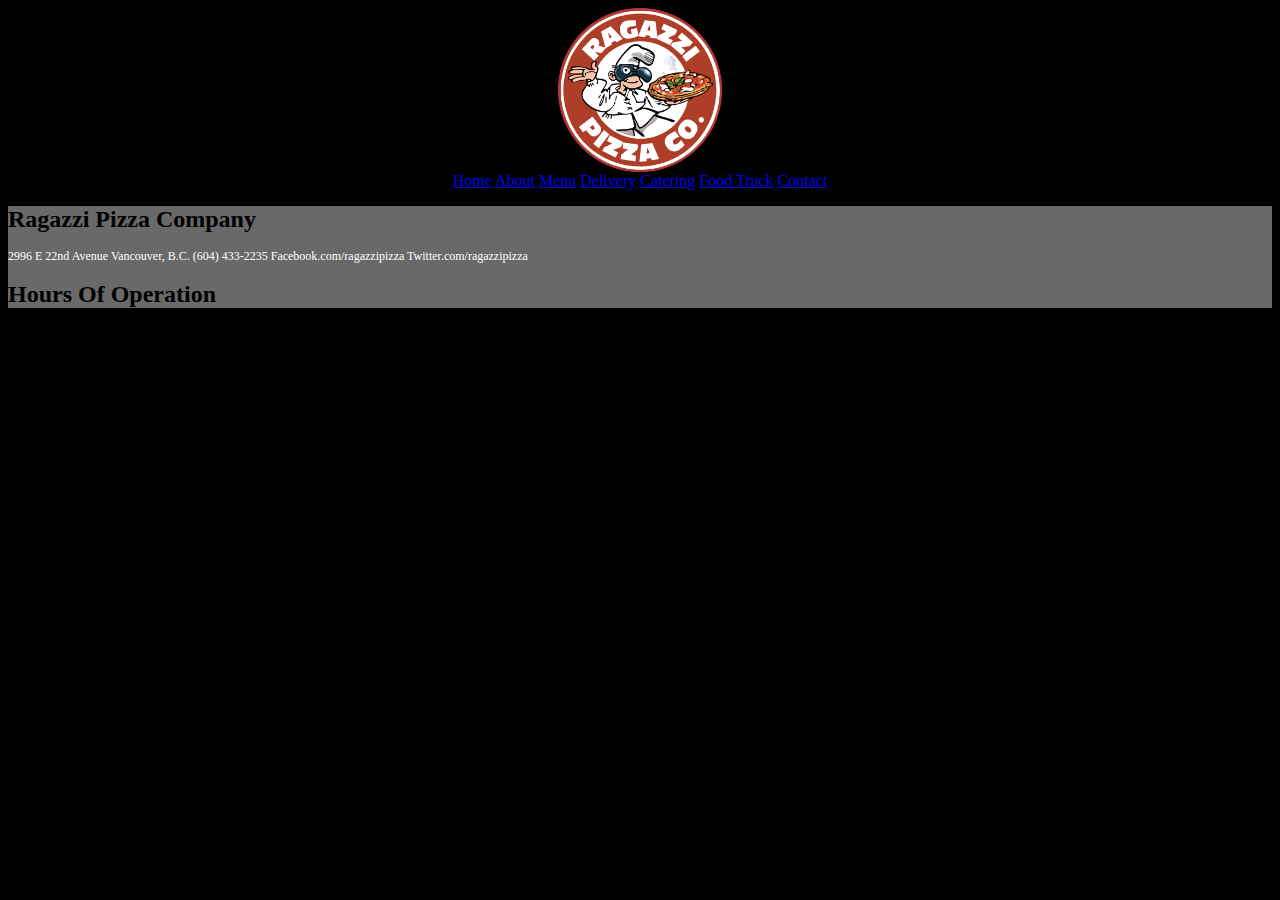
==== Index.html @ 500d11ae "Oct16" ====
<!DOCTYPE html>
<html lang="en">
<head>
    <meta charset="UTF-8">
    <title>Ragazzi Pizza | Italian Pizza in Vancouver</title>
    <link rel="stylesheet" href="Style.css">
</head>
<body>
<a href="Index.html"><img src="Images/ragazzi-pizza-logo-1.png" alt=""></a>
<nav>
    <a href="Index.html">Home</a>
    <a href="About.html">About</a>
    <a href="Menu.html">Menu</a>
    <a href="Delivery.html">Delivery</a>
    <a href="Catering.html">Catering</a>
    <a href="FTruck.html">Food Truck</a>
    <a href="Contact.html">Contact</a>
</nav>
<footer class="">
    <h1>Ragazzi Pizza Company</h1>
    <p>2996 E 22nd Avenue
        Vancouver, B.C.
        (604) 433-2235
        Facebook.com/ragazzipizza
        Twitter.com/ragazzipizza</p>
    <h1>Hours Of Operation</h1>
</footer>
</body>
</html>
---- Style.css ----
body {
    background-color: black;
}
footer {
    background-color: dimgrey;
    font-size:12px;
    font-family: "Inknut Antiqua", serif;
}
article {
    color: white;
}
img {
    width: 13%;
    height: auto;
    display: block;
    margin-left: auto;
    margin-right: auto;
}
nav {
    text-align: center;
}
a {
    text-align: center;
}
p {
    color: white;
}
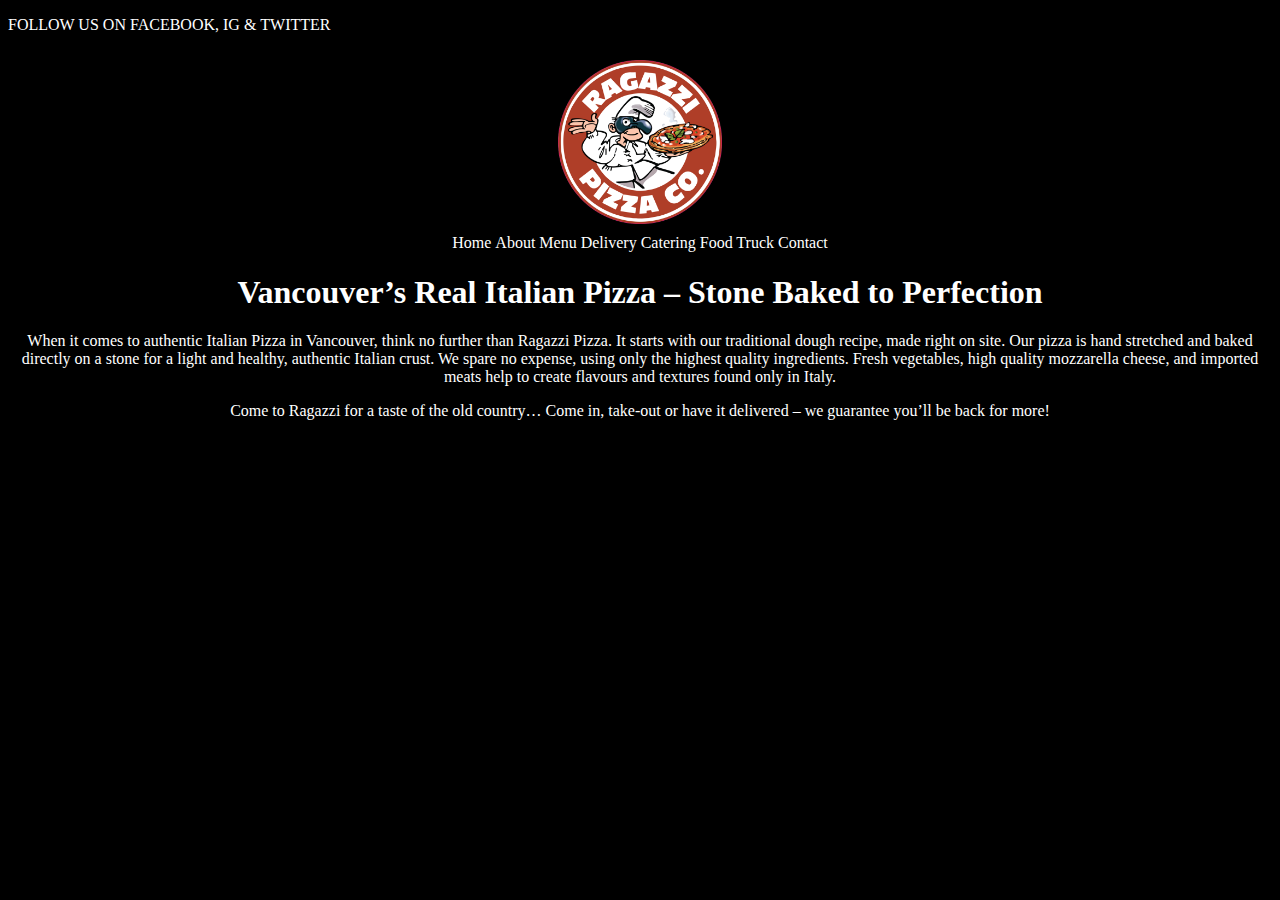
==== commit a2d8e909: "oct22" ====
--- a/Index.html
+++ b/Index.html
@@ -2,28 +2,24 @@
 <html lang="en">
 <head>
     <meta charset="UTF-8">
-    <title>Ragazzi Pizza | Italian Pizza in Vancouver</title>
+    <title>About | Ragazzi Pizza</title>
     <link rel="stylesheet" href="Style.css">
 </head>
 <body>
+<header><p>FOLLOW US ON <a href="https://www.facebook.com/ragazzipizza">FACEBOOK</a>, <a href="https://www.instagram.com/ragazzipizza/">IG</a> &
+    <a href="https://twitter.com/ragazzipizza">TWITTER</a></p></header>
 <a href="Index.html"><img src="Images/ragazzi-pizza-logo-1.png" alt=""></a>
 <nav>
-    <a href="Index.html">Home</a>
-    <a href="About.html">About</a>
+    <a href="#">Home</a>
+    <a href="Index.html">About</a>
     <a href="Menu.html">Menu</a>
-    <a href="Delivery.html">Delivery</a>
-    <a href="Catering.html">Catering</a>
-    <a href="FTruck.html">Food Truck</a>
+    <a href="#">Delivery</a>
+    <a href="#">Catering</a>
+    <a href="#">Food Truck</a>
     <a href="Contact.html">Contact</a>
 </nav>
-<footer class="">
-    <h1>Ragazzi Pizza Company</h1>
-    <p>2996 E 22nd Avenue
-        Vancouver, B.C.
-        (604) 433-2235
-        Facebook.com/ragazzipizza
-        Twitter.com/ragazzipizza</p>
-    <h1>Hours Of Operation</h1>
-</footer>
+<article><h1>Vancouver’s Real Italian Pizza – Stone Baked to Perfection</h1>
+    <p>When it comes to authentic Italian Pizza in Vancouver, think no further than Ragazzi Pizza. It starts with our traditional dough recipe, made right on site. Our pizza is hand stretched and baked directly on a stone for a light and healthy, authentic Italian crust. We spare no expense, using only the highest quality ingredients. Fresh vegetables, high quality mozzarella cheese, and imported meats help to create flavours and textures found only in Italy.</p>
+    <p>Come to Ragazzi for a taste of the old country… Come in, take-out or have it delivered – we guarantee you’ll be back for more!</p></article>
 </body>
 </html>--- a/Style.css
+++ b/Style.css
@@ -1,5 +1,6 @@
 body {
     background-color: black;
+    
 }
 footer {
     background-color: dimgrey;
@@ -8,6 +9,15 @@
 }
 article {
     color: white;
+    float: left;
+    margin-right: auto;
+    text-align: center;
+}
+aside {
+    float: left;
+    margin-right: auto;
+    color: white;
+    text-align: center;
 }
 img {
     width: 13%;
@@ -15,13 +25,34 @@
     display: block;
     margin-left: auto;
     margin-right: auto;
+    padding: 10px;
 }
 nav {
     text-align: center;
 }
 a {
     text-align: center;
+    color: white;
+    font-family: "Berlin Sans FB", serif;
+    text-decoration: none;
 }
 p {
     color: white;
-}+}
+header {
+    color: white;
+    font-family: "Inknut Antiqua", serif;
+
+}
+#wrapper {
+    width: 250px;
+    height: 300px;
+    margin-right: auto;
+}
+#wrapper2 {
+    width: 250px;
+    margin-left: auto;
+}
+h1 {
+    color: white;
+}
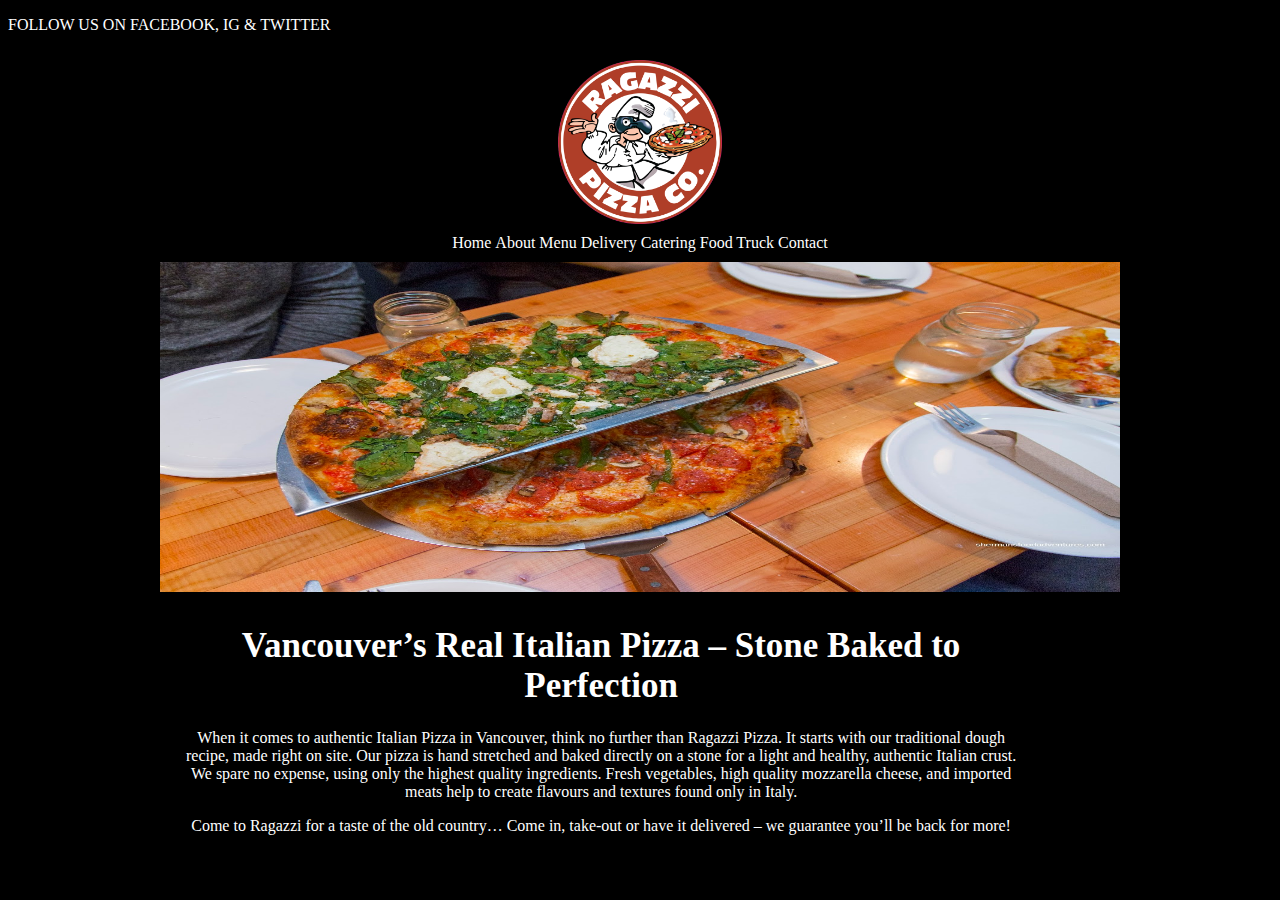
==== commit b67a9efc: "Oct24" ====
--- a/Index.html
+++ b/Index.html
@@ -18,8 +18,10 @@
     <a href="#">Food Truck</a>
     <a href="Contact.html">Contact</a>
 </nav>
+<img src="Images/PIZZA.jpg" alt="Pizza" class="pictures">
+<div id="wrapper4">
 <article><h1>Vancouver’s Real Italian Pizza – Stone Baked to Perfection</h1>
     <p>When it comes to authentic Italian Pizza in Vancouver, think no further than Ragazzi Pizza. It starts with our traditional dough recipe, made right on site. Our pizza is hand stretched and baked directly on a stone for a light and healthy, authentic Italian crust. We spare no expense, using only the highest quality ingredients. Fresh vegetables, high quality mozzarella cheese, and imported meats help to create flavours and textures found only in Italy.</p>
-    <p>Come to Ragazzi for a taste of the old country… Come in, take-out or have it delivered – we guarantee you’ll be back for more!</p></article>
+    <p>Come to Ragazzi for a taste of the old country… Come in, take-out or have it delivered – we guarantee you’ll be back for more!</p></article></div>
 </body>
 </html>--- a/Style.css
+++ b/Style.css
@@ -1,6 +1,6 @@
 body {
     background-color: black;
-    
+
 }
 footer {
     background-color: dimgrey;
@@ -12,6 +12,7 @@
     float: left;
     margin-right: auto;
     text-align: center;
+    padding-left: 175px;
 }
 aside {
     float: left;
@@ -55,4 +56,14 @@
 }
 h1 {
     color: white;
+    font-size: 35px;
 }
+#wrapper4 {
+    width: 80%;
+    height: 100%;
+    text-align: left;
+}
+.pictures {
+    width: 960px;
+    height: 330px;
+}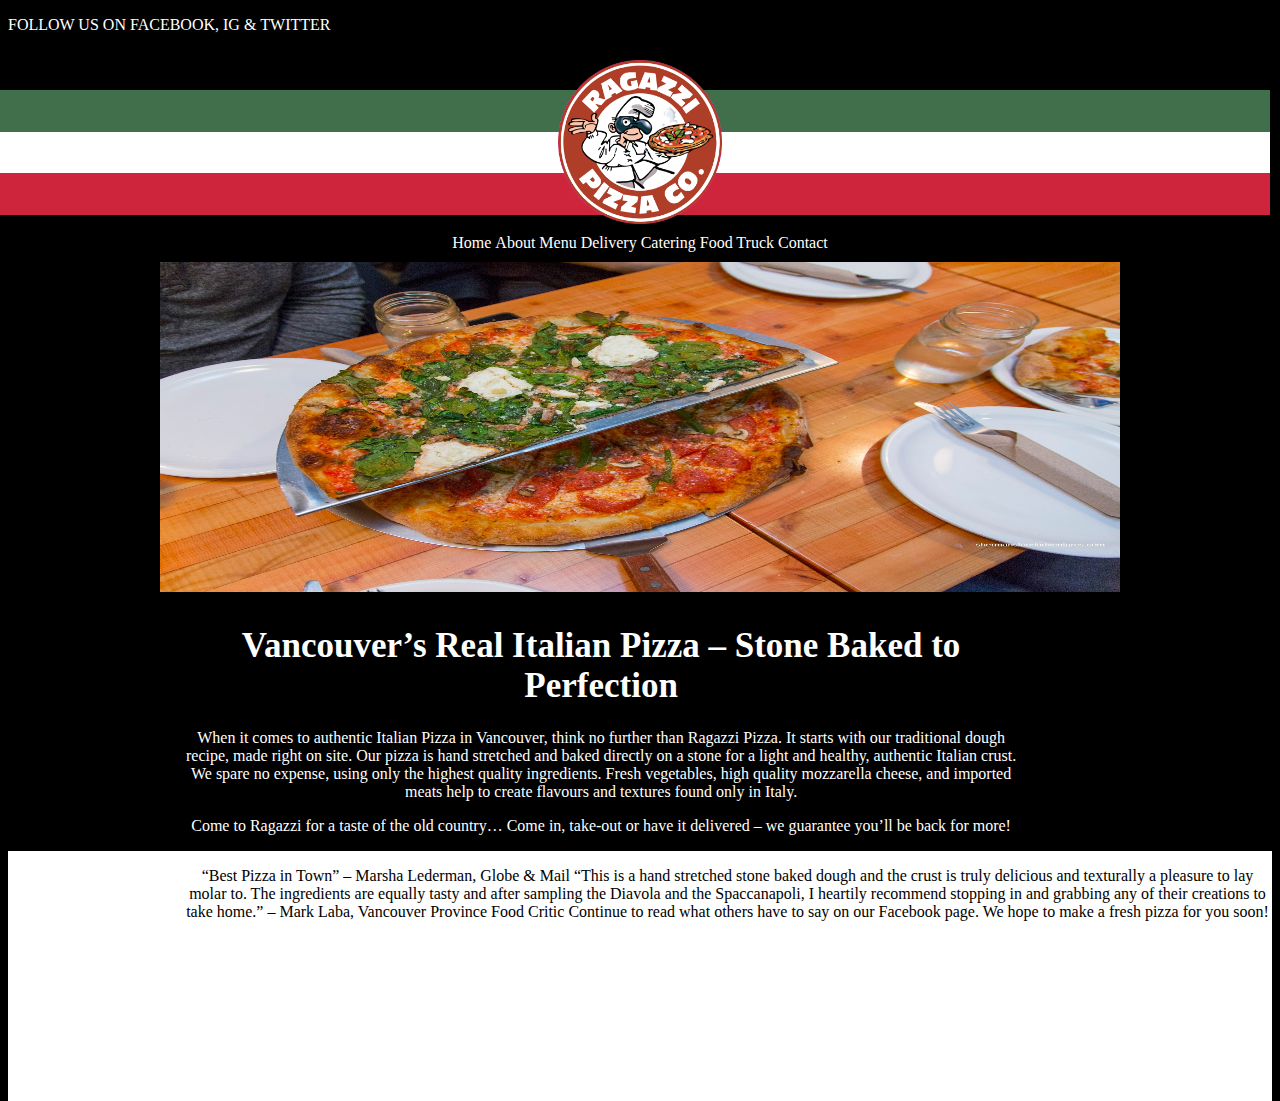
==== commit e4b5188f: "onemore" ====
--- a/Index.html
+++ b/Index.html
@@ -8,7 +8,8 @@
 <body>
 <header><p>FOLLOW US ON <a href="https://www.facebook.com/ragazzipizza">FACEBOOK</a>, <a href="https://www.instagram.com/ragazzipizza/">IG</a> &
     <a href="https://twitter.com/ragazzipizza">TWITTER</a></p></header>
-<a href="Index.html"><img src="Images/ragazzi-pizza-logo-1.png" alt=""></a>
+<img src="Images/flaghun.jpg" class="rotateimg180"/>
+<a href="Index.html"><img src="Images/ragazzi-pizza-logo-1.png" class="pictures2"></a>
 <nav>
     <a href="#">Home</a>
     <a href="Index.html">About</a>
@@ -20,8 +21,20 @@
 </nav>
 <img src="Images/PIZZA.jpg" alt="Pizza" class="pictures">
 <div id="wrapper4">
-<article><h1>Vancouver’s Real Italian Pizza – Stone Baked to Perfection</h1>
+<article>
+    <h1>Vancouver’s Real Italian Pizza – Stone Baked to Perfection</h1>
     <p>When it comes to authentic Italian Pizza in Vancouver, think no further than Ragazzi Pizza. It starts with our traditional dough recipe, made right on site. Our pizza is hand stretched and baked directly on a stone for a light and healthy, authentic Italian crust. We spare no expense, using only the highest quality ingredients. Fresh vegetables, high quality mozzarella cheese, and imported meats help to create flavours and textures found only in Italy.</p>
-    <p>Come to Ragazzi for a taste of the old country… Come in, take-out or have it delivered – we guarantee you’ll be back for more!</p></article></div>
+    <p>Come to Ragazzi for a taste of the old country… Come in, take-out or have it delivered – we guarantee you’ll be back for more!</p>
+</article>
+</div>
+<div>
+    <article class="background">
+    <p>“Best Pizza in Town” – Marsha Lederman, Globe & Mail
+
+        “This is a hand stretched stone baked dough and the crust is truly delicious and texturally a pleasure to lay molar to. The ingredients are equally tasty and after sampling the Diavola and the Spaccanapoli, I heartily recommend stopping in and grabbing any of their creations to take home.” – Mark Laba, Vancouver Province Food Critic
+
+        Continue to read what others have to say on our Facebook page. We hope to make a fresh pizza for you soon!</p>
+    </article>
+</div>
 </body>
 </html>--- a/Style.css
+++ b/Style.css
@@ -27,6 +27,7 @@
     margin-left: auto;
     margin-right: auto;
     padding: 10px;
+    position: relative;
 }
 nav {
     text-align: center;
@@ -38,7 +39,7 @@
     text-decoration: none;
 }
 p {
-    color: white;
+
 }
 header {
     color: white;
@@ -66,4 +67,36 @@
 .pictures {
     width: 960px;
     height: 330px;
+    position: relative;
+    top: 0;
+    left: 0;
+}
+.rotateimg180 {
+    -webkit-transform:rotate(180deg);
+    -moz-transform: rotate(180deg);
+    -ms-transform: rotate(180deg);
+    -o-transform: rotate(180deg);
+    transform: rotate(180deg);
+    width: 100%;
+    height: 125px;
+    position: absolute;
+    top: 80px;
+    right: 0;
+}
+.pictures2 {
+    width: 13%;
+    height: auto;
+    display: block;
+    margin-left: auto;
+    margin-right: auto;
+    padding: 10px;
+    position: relative;
+}
+.background {
+    color: black;
+    background-color: white;
+    height: 250px;
+}
+.background2 {
+    background-color: #424541;
 }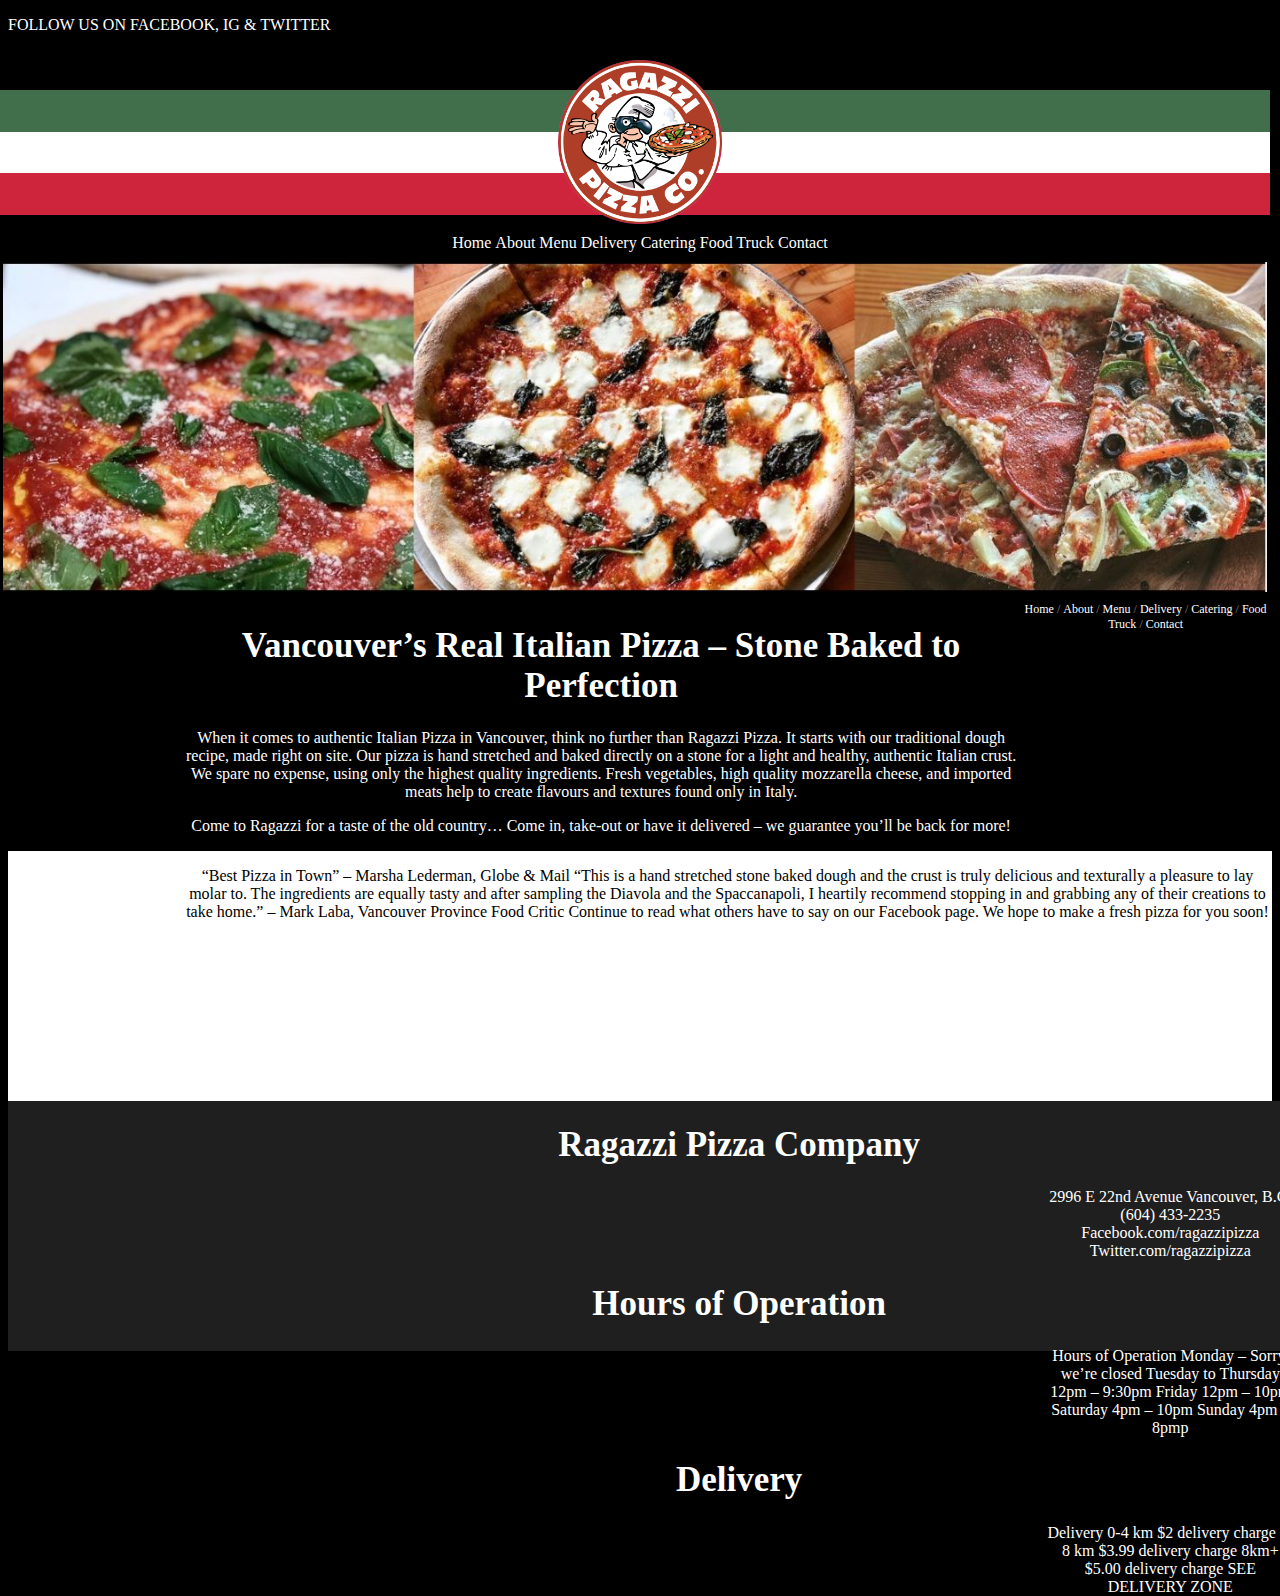
==== commit c32400a3: "Nov18" ====
--- a/Index.html
+++ b/Index.html
@@ -19,7 +19,7 @@
     <a href="#">Food Truck</a>
     <a href="Contact.html">Contact</a>
 </nav>
-<img src="Images/PIZZA.jpg" alt="Pizza" class="pictures">
+<img src="Images/ragpizza.JPG" alt="Pizza" class="pictures">
 <div id="wrapper4">
 <article>
     <h1>Vancouver’s Real Italian Pizza – Stone Baked to Perfection</h1>
@@ -27,7 +27,6 @@
     <p>Come to Ragazzi for a taste of the old country… Come in, take-out or have it delivered – we guarantee you’ll be back for more!</p>
 </article>
 </div>
-<div>
     <article class="background">
     <p>“Best Pizza in Town” – Marsha Lederman, Globe & Mail
 
@@ -35,6 +34,35 @@
 
         Continue to read what others have to say on our Facebook page. We hope to make a fresh pizza for you soon!</p>
     </article>
-</div>
+    <article class="background2">
+        <h1>Ragazzi Pizza Company</h1>
+        <p id="wrapper2">2996 E 22nd Avenue
+            Vancouver, B.C.
+            (604) 433-2235
+            Facebook.com/ragazzipizza
+            Twitter.com/ragazzipizza</p>
+        <h1>Hours of Operation</h1>
+        <p id="wrapper2"> Hours of Operation
+            Monday – Sorry, we’re closed
+            Tuesday to Thursday 12pm – 9:30pm
+            Friday 12pm – 10pm
+            Saturday 4pm – 10pm
+            Sunday 4pm – 8pmp </p>
+        <h1>Delivery</h1>
+        <p id="wrapper2">Delivery
+            0-4 km $2 delivery charge
+            5-8 km  $3.99 delivery charge
+            8km+  $5.00 delivery charge
+            SEE DELIVERY ZONE </p>
+    </article>
+<footer>
+        <a href="#">Home</a> /
+        <a href="Index.html">About</a> /
+        <a href="Menu.html">Menu</a> /
+        <a href="#">Delivery</a> /
+        <a href="#">Catering</a> /
+        <a href="#">Food Truck</a> /
+        <a href="Contact.html">Contact</a>
+</footer>
 </body>
 </html>--- a/Style.css
+++ b/Style.css
@@ -3,9 +3,11 @@
 
 }
 footer {
-    background-color: dimgrey;
+    text-align: center;
     font-size:12px;
     font-family: "Inknut Antiqua", serif;
+    color: grey;
+
 }
 article {
     color: white;
@@ -65,11 +67,12 @@
     text-align: left;
 }
 .pictures {
-    width: 960px;
+    width: 100%;
     height: 330px;
     position: relative;
     top: 0;
-    left: 0;
+
+    right: 15px;
 }
 .rotateimg180 {
     -webkit-transform:rotate(180deg);
@@ -98,5 +101,7 @@
     height: 250px;
 }
 .background2 {
-    background-color: #424541;
-}+    background-color: #1f1f1f;
+    height: 250px;
+    width: 88%;
+}
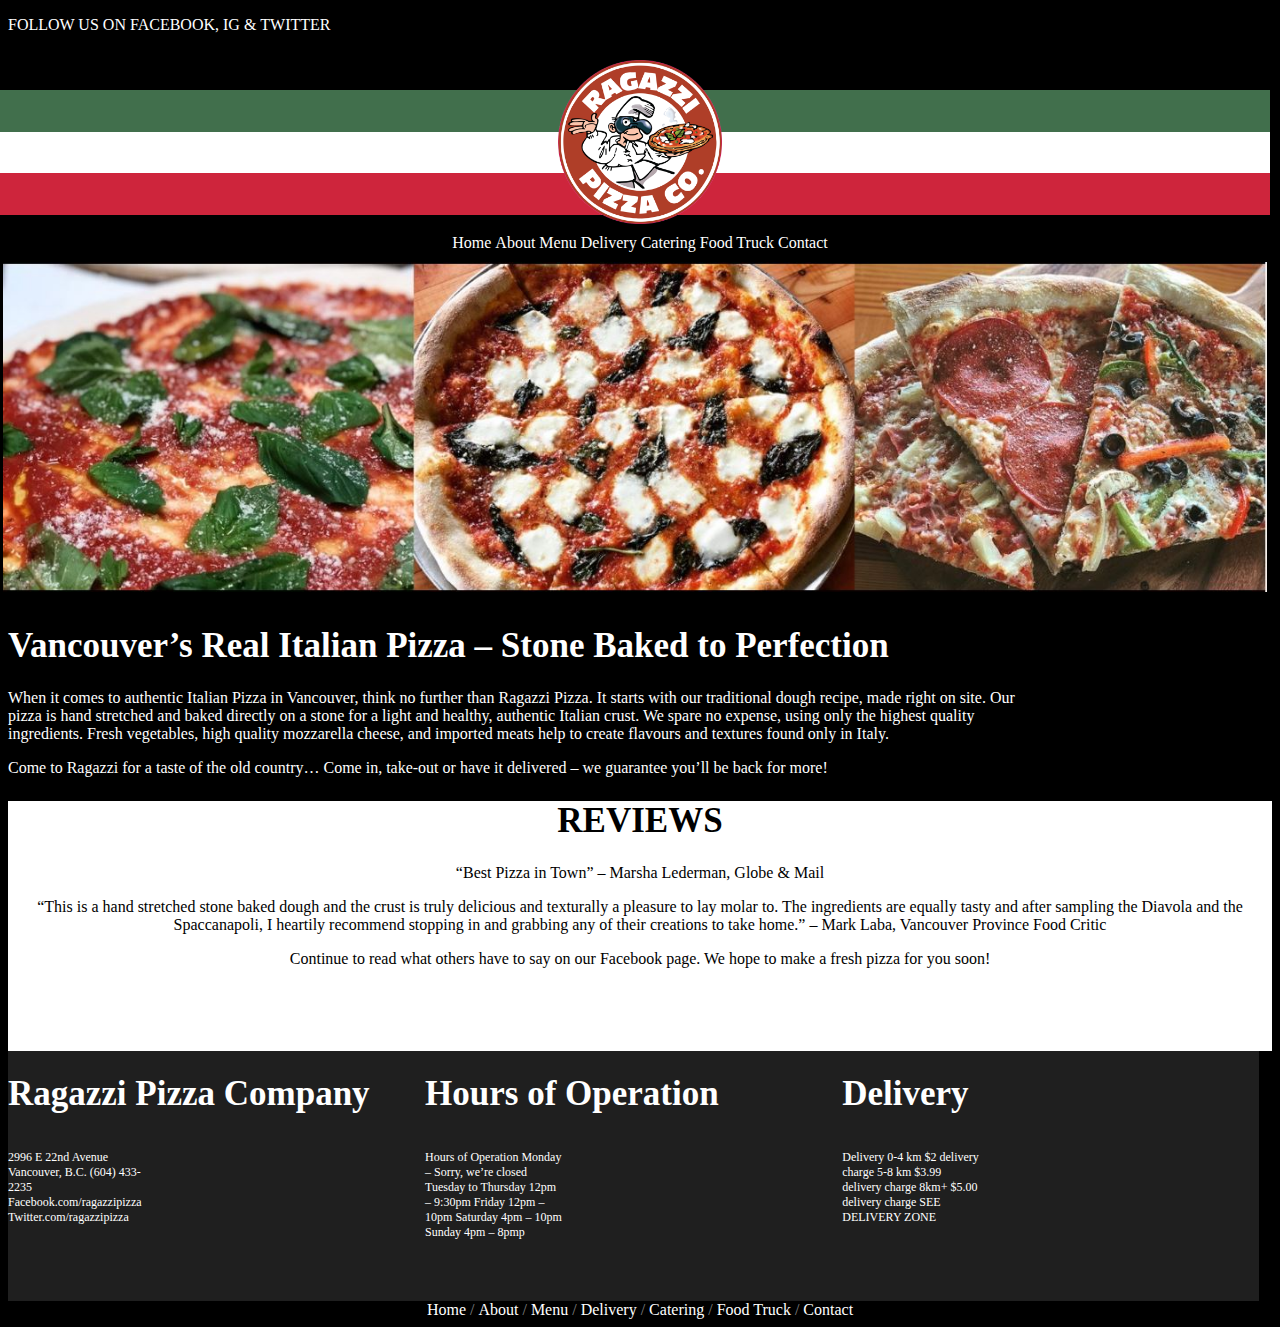
==== commit 224c2a10: "IndexDone" ====
--- a/Index.html
+++ b/Index.html
@@ -28,33 +28,36 @@
 </article>
 </div>
     <article class="background">
-    <p>“Best Pizza in Town” – Marsha Lederman, Globe & Mail
+        <h1 class="textcolor">REVIEWS</h1>
+    <p class="textcolor">“Best Pizza in Town” – Marsha Lederman, Globe & Mail </p>
 
-        “This is a hand stretched stone baked dough and the crust is truly delicious and texturally a pleasure to lay molar to. The ingredients are equally tasty and after sampling the Diavola and the Spaccanapoli, I heartily recommend stopping in and grabbing any of their creations to take home.” – Mark Laba, Vancouver Province Food Critic
+        <p class="textcolor">“This is a hand stretched stone baked dough and the crust is truly delicious and texturally a pleasure to lay molar to. The ingredients are equally tasty and after sampling the Diavola and the Spaccanapoli, I heartily recommend stopping in and grabbing any of their creations to take home.” – Mark Laba, Vancouver Province Food Critic </p>
 
-        Continue to read what others have to say on our Facebook page. We hope to make a fresh pizza for you soon!</p>
+        <p class="textcolor">Continue to read what others have to say on our Facebook page. We hope to make a fresh pizza for you soon!</p>
     </article>
-    <article class="background2">
+    <article class="background2" id="wrapper6">
         <h1>Ragazzi Pizza Company</h1>
-        <p id="wrapper2">2996 E 22nd Avenue
+        <p id="wrapper6">2996 E 22nd Avenue
             Vancouver, B.C.
             (604) 433-2235
             Facebook.com/ragazzipizza
             Twitter.com/ragazzipizza</p>
-        <h1>Hours of Operation</h1>
-        <p id="wrapper2"> Hours of Operation
-            Monday – Sorry, we’re closed
-            Tuesday to Thursday 12pm – 9:30pm
-            Friday 12pm – 10pm
-            Saturday 4pm – 10pm
-            Sunday 4pm – 8pmp </p>
-        <h1>Delivery</h1>
-        <p id="wrapper2">Delivery
-            0-4 km $2 delivery charge
-            5-8 km  $3.99 delivery charge
-            8km+  $5.00 delivery charge
-            SEE DELIVERY ZONE </p>
     </article>
+<article class="background2" id="wrapper6">
+    <h1>Hours of Operation</h1>
+    <p id="wrapper6"> Hours of Operation
+        Monday – Sorry, we’re closed
+        Tuesday to Thursday 12pm – 9:30pm
+        Friday 12pm – 10pm
+        Saturday 4pm – 10pm
+        Sunday 4pm – 8pmp </p>
+</article>
+<article class="background2" id="wrapper6"><h1>Delivery</h1>
+    <p id="wrapper6">Delivery
+        0-4 km $2 delivery charge
+        5-8 km  $3.99 delivery charge
+        8km+  $5.00 delivery charge
+        SEE DELIVERY ZONE </p></article>
 <footer>
         <a href="#">Home</a> /
         <a href="Index.html">About</a> /
--- a/Style.css
+++ b/Style.css
@@ -2,11 +2,6 @@
     background-color: black;
 
 }
-footer {
-    text-align: center;
-    font-size:12px;
-    font-family: "Inknut Antiqua", serif;
-    color: grey;
 
 }
 article {
@@ -41,7 +36,7 @@
     text-decoration: none;
 }
 p {
-
+color: white;
 }
 header {
     color: white;
@@ -99,9 +94,24 @@
     color: black;
     background-color: white;
     height: 250px;
+    text-align: center;
 }
 .background2 {
     background-color: #1f1f1f;
     height: 250px;
     width: 88%;
+    font-size: 12px;
 }
+#wrapper6 {
+font-size: 12px;
+    width: 33%;
+    float: left;
+}
+.textcolor {
+    color: black;
+}
+footer {
+    text-align: center;
+    color: grey;
+}
+
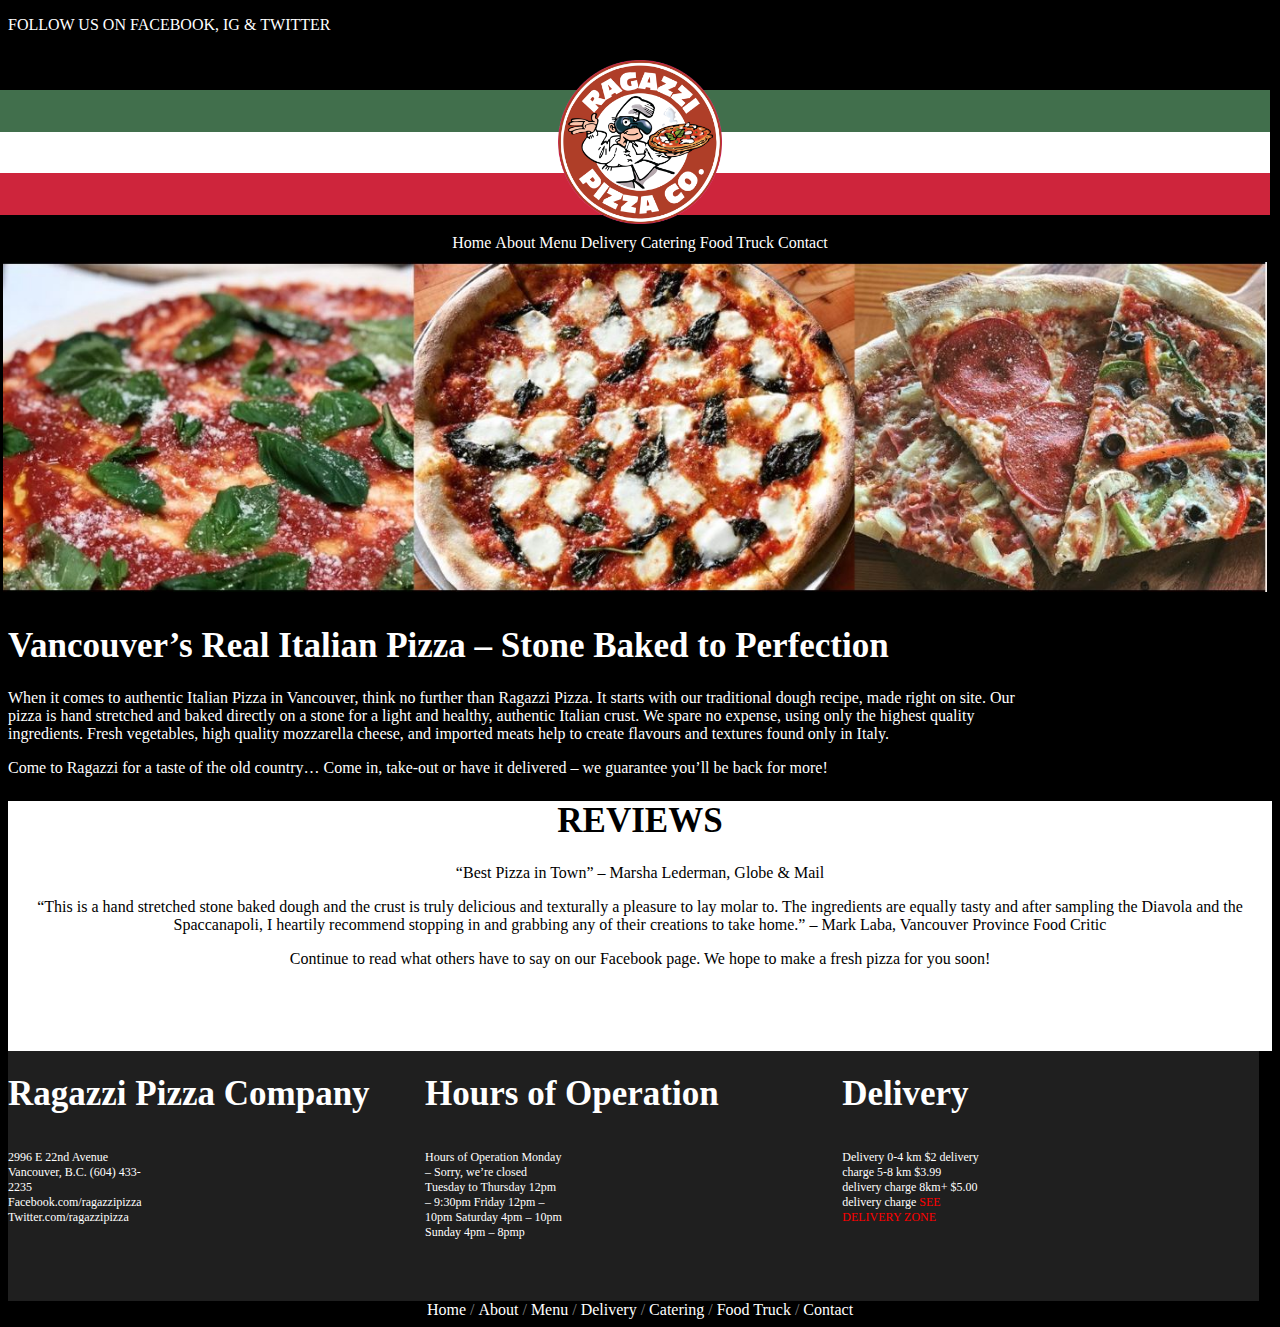
==== commit 25270d77: "OnlyMenuLeft" ====
--- a/Index.html
+++ b/Index.html
@@ -57,7 +57,7 @@
         0-4 km $2 delivery charge
         5-8 km  $3.99 delivery charge
         8km+  $5.00 delivery charge
-        SEE DELIVERY ZONE </p></article>
+        <a href="#" class="textred">SEE DELIVERY ZONE</a> </p></article>
 <footer>
         <a href="#">Home</a> /
         <a href="Index.html">About</a> /
--- a/Style.css
+++ b/Style.css
@@ -114,4 +114,23 @@
     text-align: center;
     color: grey;
 }
+.textred {
+    color: red;
+}
+#wrapper5 {
+    font-size: 20px;
+    width: 50%;
+    float: left;
+    font-family: "Inknut Antiqua", serif;
+}
+.menu {
+    background-color: white;
+    width: 100%;
+    color: black;
+}
+.icon {
+    height: 25px;
+    width: 25px;
+    float: left;
+}
 
